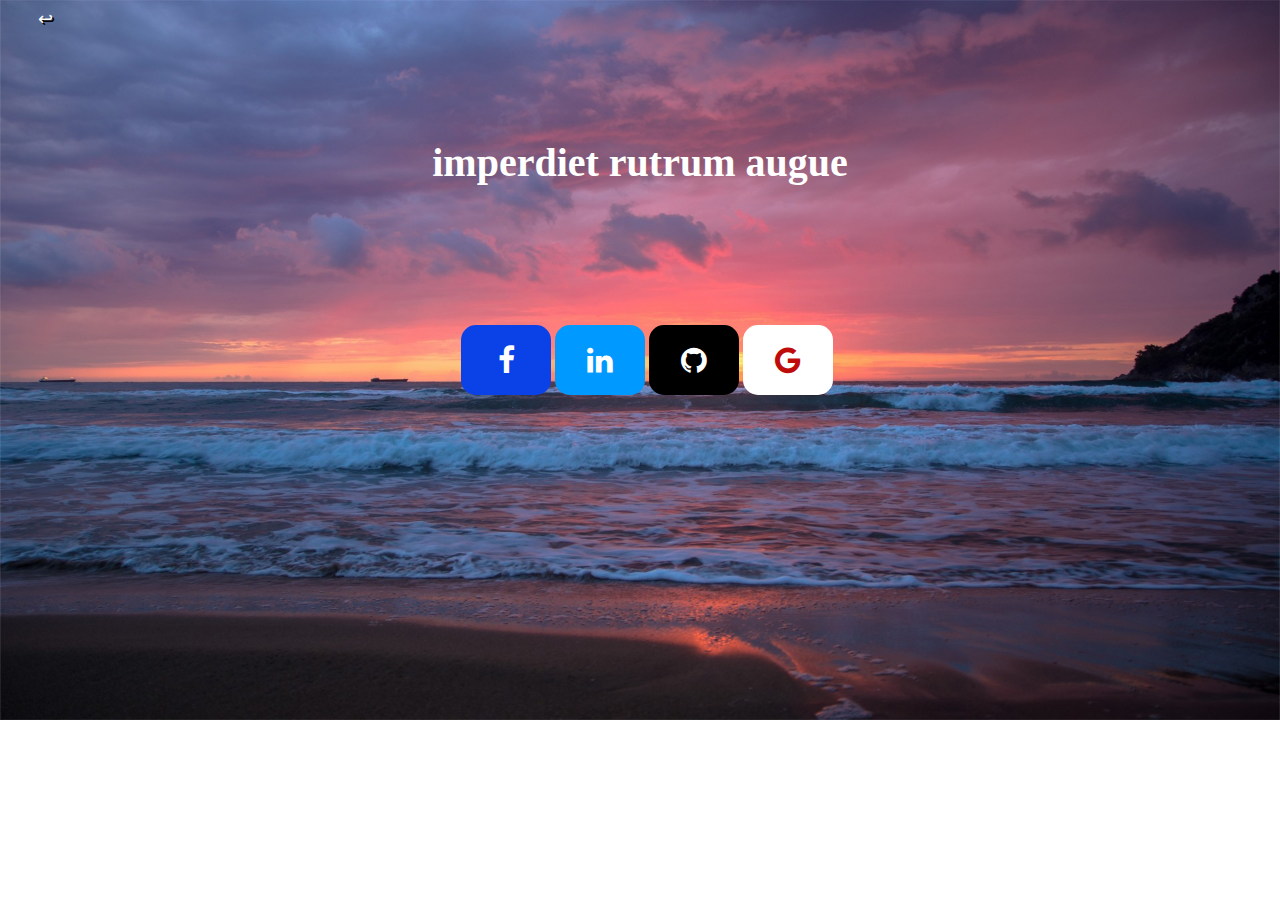
==== fifthPage.html @ 97422dcc "first commit" ====
<!DOCTYPE html>
<html lang="en">
<head>
    <link rel="stylesheet" href="https://cdnjs.cloudflare.com/ajax/libs/font-awesome/4.7.0/css/font-awesome.min.css">
    <link rel="stylesheet" href="style.css" type="text/css">
    <meta charset="UTF-8">
    <meta http-equiv="X-UA-Compatible" content="IE=edge">
    <meta name="viewport" content="width=device-width, initial-scale=1.0">
    <title>Lorem</title>
</head>
<body>
    <h1 id="head">imperdiet rutrum augue</h1>
    <div class="socialMedia">
    <ul>
     <a href="https://www.facebook.com/luis.jauregui.14606" class="fa fa-facebook"></a>
     <a href="https://www.linkedin.com/in/luis-jauregui-83672821b/" class="fa fa-linkedin"></a>
     <a href="https://github.com/Luisjauregui6" class="fa fa-github"></a>
     <a href="mailto:luisjauregui221@gmail.com" class="fa fa-google"></a>
    </ul>
    </div>
    <a class="backHomeLinks" href="index.html">&#8617;</a>
</body>
</html>
---- style.css ----
body {
    background-image: url('img/wall-ocean.png');
    background-size: cover;
    background-repeat: no-repeat;
    width: 90%;  
    height: 100%;  
}

#clockContainer {
    position: absolute;
    top: 7%;
    left: 50%;
    transform: translate(-50%, -50%);
    color: white;
    font-size: 35px;
    font-family: Arial, Helvetica, sans-serif;
}

#clockContainer:hover {
    color: black;
    font-size: 38px;
    transition: 500ms linear;
}

#head {
    text-align: center;
    color: white;
    font-size: 40px;
    position: absolute;
    top: 15%;
    left: 50%;
    transform: translate(-50%, -50%);
}

#head:hover {
    text-shadow: 5px 5px 5px black;
    transition: 500ms linear;
}

.contentPage1 {
    color: white;
    font-size: 25px;
    width: fit-content;
    text-align: center;
    position: absolute;
    top: 50%;
    left: 50%;
    transform: translate(-50%, -50%);
}

.contentPage1:hover {
    text-shadow: 5px 5px 5px black;
    transition: 500ms linear;
}

.contentPage2 {
    color: white;
    font-size: 25px;
    width: fit-content;
    text-align: center;
    position: absolute;
    top: 45%;
    left: 50%;
    transform: translate(-50%, -50%);
}

.contentPage2:hover {
    text-shadow: 5px 5px 5px black;
    transition: 500ms linear;
}

#imgCont {
    text-align: center;
    width: fit-content;
    position: absolute;
    top: 50%;
    left: 25%;
    transform: translate(-50%, -50%);
    border: 2px solid black;
    background-color: #b7a1a1;
}

#imgCont:hover {
    width: 303px;
    height: 403px;
    border: 5px solid black;
    background-color: rgb(116, 109, 109);
}

#imgCont2 {
    text-align: center;
    width: fit-content;
    position: absolute;
    top: 50%;
    left: 50%;
    transform: translate(-50%, -50%);
    border: 2px solid black;
    background-color: #b7a1a1;
}

#imgCont2:hover {
    width: 303px;
    height: 403px;
    border: 5px solid black;
    background-color: rgb(116, 109, 109);
}

#imgCont3 {
    text-align: center;
    width: fit-content;
    position: absolute;
    top: 50%;
    left: 75%;
    transform: translate(-50%, -50%);
    border: 2px solid black;
    background-color: #b7a1a1;
}

#imgCont3:hover {
    width: 303px;
    height: 403px;
    border: 5px solid black;
    background-color: rgb(116, 109, 109);
}

.imgDesc {
    color: white;
    font-weight: bold;
}


/*icon to return to ''index'' page*/
.backHomeLinks {
    color: white;
    text-align: center;
    padding: 15px 15px;
    margin: 15px;
    font-size: 18px;
    text-decoration: none;
    text-shadow: 2px 2px black;
}

/*effects of mouse over back home icon*/
.backHomeLinks:hover {
    color: rgb(255, 255, 255);
    transition: 1000ms linear;
    background-color: rgb(71, 75, 75);
    box-sizing: border-box;
    border-radius: 15px 15px;   
}


/*index menu special effects*/
.overlay {
    height: 100%;
    width: 0;
    position: fixed;
    z-index: 1;
    top: 0;
    left: 0;
    background-color: black;
    background-color: rgba(0, 0, 0, 0.9);
    overflow: hidden;
    transition: 0.5s;
}

.overlay-content {
    position: relative;
    top: 10%;
    width: 100%;
    text-align: center;
    margin-top: 30px;
    font-family: Arial, Helvetica, sans-serif;
}

.overlay a {
    padding: 8px;
    text-decoration: none;
    font-size: 36px;
    color: #818181;
    display: block;
    transition: 0.3s;    
}

.overlay a:hover, .overlay a:focus {
    color: #f1f1f1
}

.overlay .closeButton {
    position: absolute;
    top: 20px;
    right: 45px;
    font-size: 60px;
}

@media screen and (max-height: 450px) {
    .overlay a {font-size: 20px;}
    .overlay .closeButton {
        font-size: 40px;
        top: 15px;
        right: 35px;
    }
}

/*icon to access the menu on index page*/
.span {
    font-size: 30px;
    cursor: pointer;
    color: white;
}

/*icon styles*/
.fa {
    padding: 20px;
    font-size: 30px;
    text-align: center;
    width: 50px;
    text-decoration: none;
    border-radius: 15px 15px;
}

/*facebook*/
.fa-facebook {
    color: white;
    background-color: rgb(11, 66, 232);
}

.fa:hover {
    opacity: 0.7;
}

/*linkedIn*/
.fa-linkedin {
    color: white;
    background-color: rgb(0, 153, 255);
}

/*github*/
.fa-github {
    color: white;
    background-color: black;
}

/*gmail*/
.fa-google {
    color: rgb(192, 11, 11);
    background-color: white;
}

/*social media div*/
.socialMedia {
    position: absolute;
    top: 40%;
    left: 49%;
    transform: translate(-50%, -50%);
}
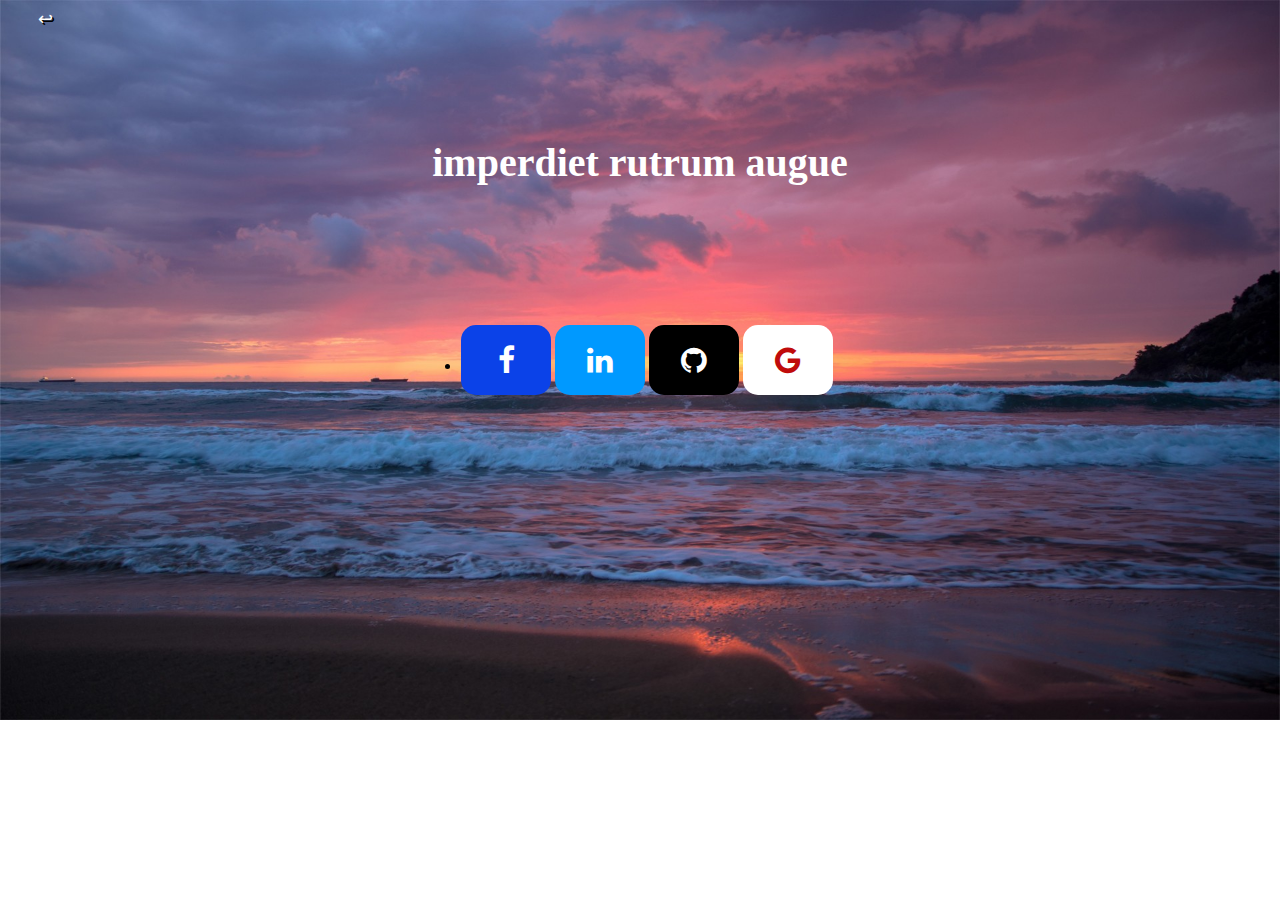
==== commit fd2d1e45: "missing ul attribute" ====
--- a/fifthPage.html
+++ b/fifthPage.html
@@ -12,12 +12,14 @@
     <h1 id="head">imperdiet rutrum augue</h1>
     <div class="socialMedia">
     <ul>
+        <li>
      <a href="https://www.facebook.com/luis.jauregui.14606" class="fa fa-facebook"></a>
      <a href="https://www.linkedin.com/in/luis-jauregui-83672821b/" class="fa fa-linkedin"></a>
      <a href="https://github.com/Luisjauregui6" class="fa fa-github"></a>
      <a href="mailto:luisjauregui221@gmail.com" class="fa fa-google"></a>
-    </ul>
+    </li>
+        </ul>
     </div>
     <a class="backHomeLinks" href="index.html">&#8617;</a>
 </body>
-</html>+</html>
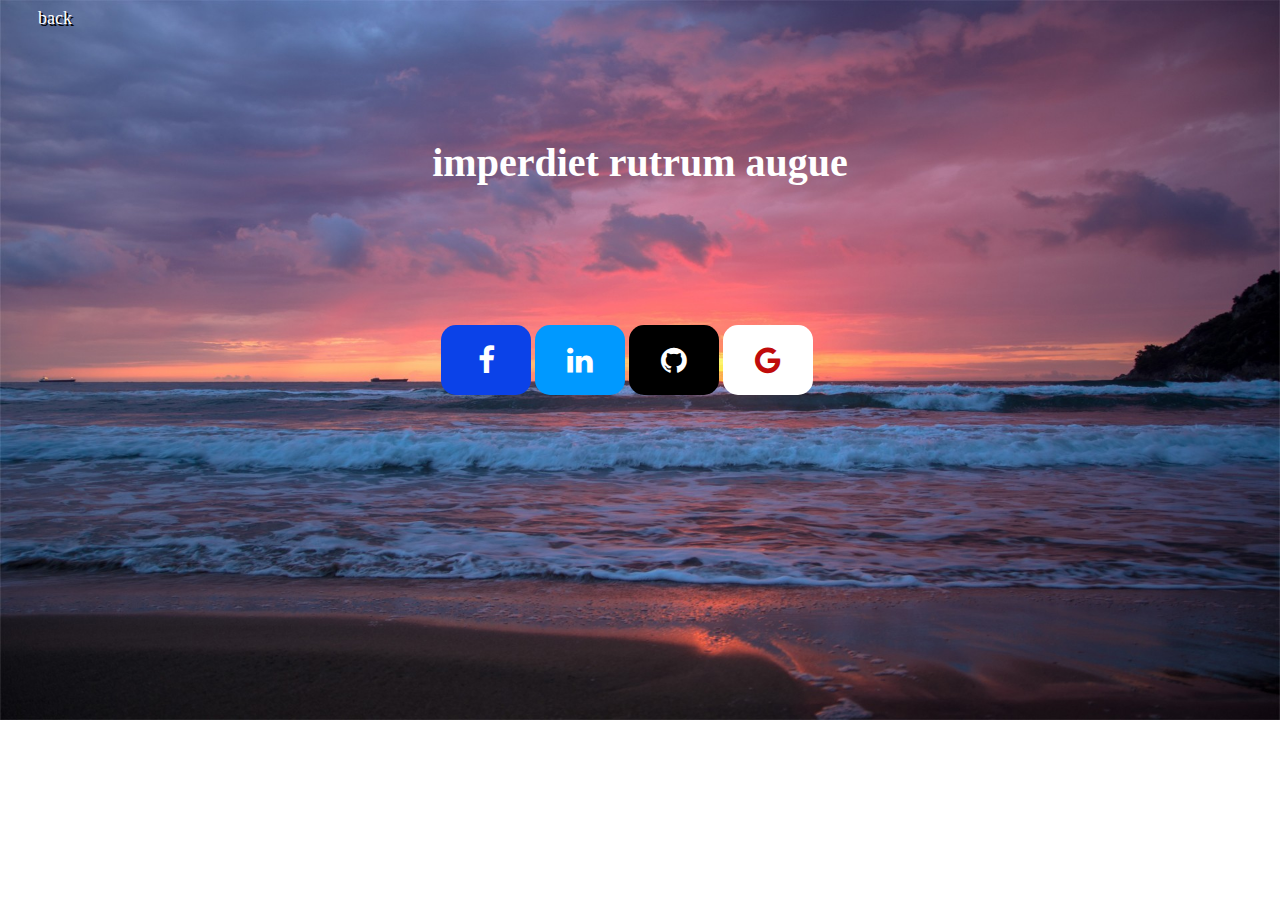
==== commit 965c723a: "page improvement" ====
--- a/fifthPage.html
+++ b/fifthPage.html
@@ -11,15 +11,11 @@
 <body>
     <h1 id="head">imperdiet rutrum augue</h1>
     <div class="socialMedia">
-    <ul>
-        <li>
      <a href="https://www.facebook.com/luis.jauregui.14606" class="fa fa-facebook"></a>
      <a href="https://www.linkedin.com/in/luis-jauregui-83672821b/" class="fa fa-linkedin"></a>
      <a href="https://github.com/Luisjauregui6" class="fa fa-github"></a>
-     <a href="mailto:luisjauregui221@gmail.com" class="fa fa-google"></a>
-    </li>
-        </ul>
+     <a href="mailto:luisjauregui221@gmail.com" class="fa fa-google"></a>    
     </div>
-    <a class="backHomeLinks" href="index.html">&#8617;</a>
+    <a class="backHomeLinks" href="index.html">back</a>
 </body>
 </html>
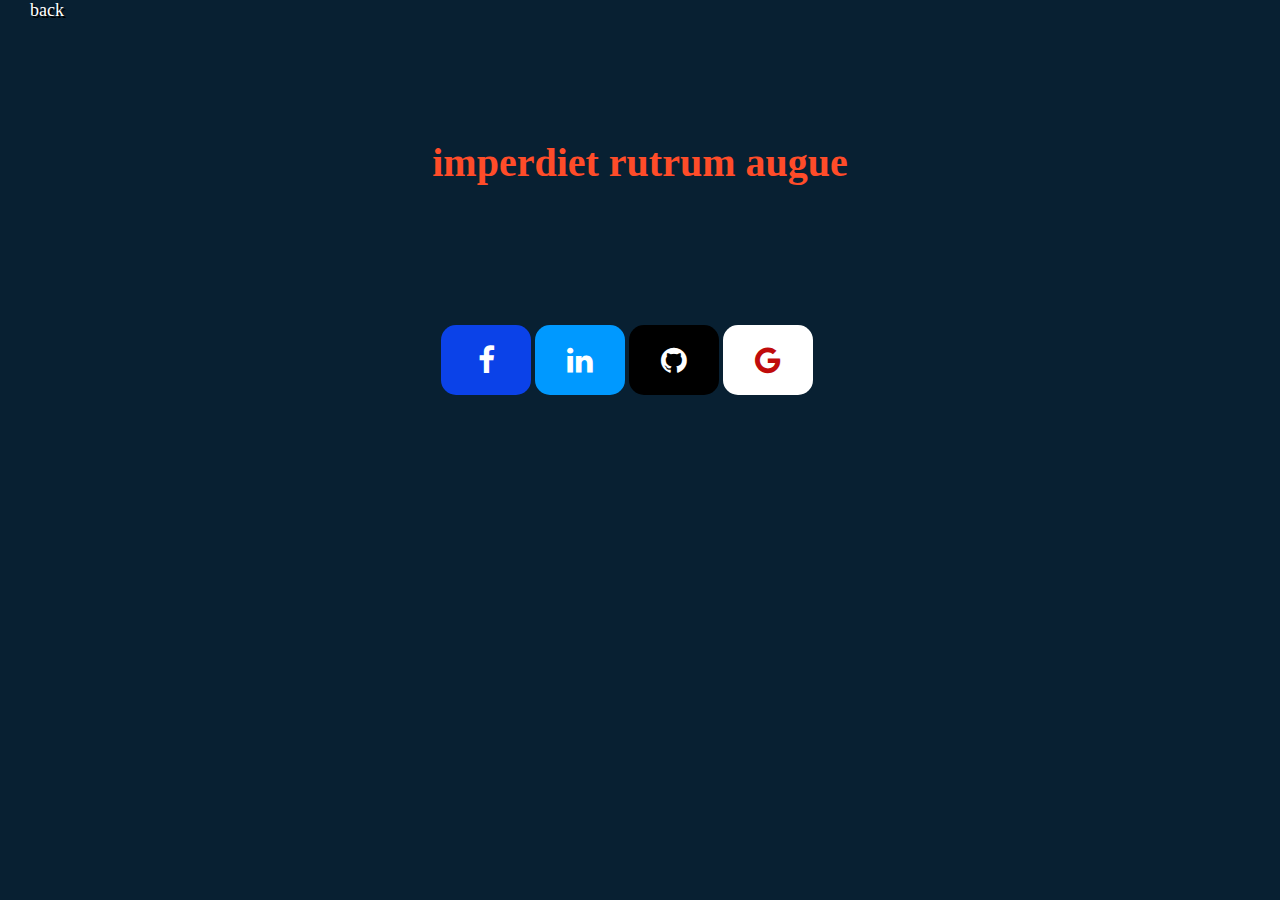
==== commit f73b56a8: "update" ====
--- a/fifthPage.html
+++ b/fifthPage.html
@@ -11,10 +11,10 @@
 <body>
     <h1 id="head">imperdiet rutrum augue</h1>
     <div class="socialMedia">
-     <a href="https://www.facebook.com/luis.jauregui.14606" class="fa fa-facebook"></a>
-     <a href="https://www.linkedin.com/in/luis-jauregui-83672821b/" class="fa fa-linkedin"></a>
-     <a href="https://github.com/Luisjauregui6" class="fa fa-github"></a>
-     <a href="mailto:luisjauregui221@gmail.com" class="fa fa-google"></a>    
+     <a target="_blank" href="https://www.facebook.com/luis.jauregui.14606" class="fa fa-facebook"></a>
+     <a target="_blank" href="https://www.linkedin.com/in/luis-jauregui-83672821b/" class="fa fa-linkedin"></a>
+     <a target="_blank" href="https://github.com/Luisjauregui6" class="fa fa-github"></a>
+     <a target="_blank" href="mailto:luisjauregui221@gmail.com" class="fa fa-google"></a>    
     </div>
     <a class="backHomeLinks" href="index.html">back</a>
 </body>
--- a/style.css
+++ b/style.css
@@ -1,30 +1,24 @@
 body {
-    background-image: url('img/wall-ocean.png');
-    background-size: cover;
-    background-repeat: no-repeat;
-    width: 90%;  
+    background-color: #082032;
+   margin: 0%;
+   padding: 0%;
+   width: 80%;  
     height: 100%;  
 }
 
-#clockContainer {
+#clockDiv {
     position: absolute;
     top: 7%;
     left: 50%;
     transform: translate(-50%, -50%);
-    color: white;
+    color: #FF4C29;
     font-size: 35px;
     font-family: Arial, Helvetica, sans-serif;
 }
 
-#clockContainer:hover {
-    color: black;
-    font-size: 38px;
-    transition: 500ms linear;
-}
-
 #head {
     text-align: center;
-    color: white;
+    color: #FF4C29;
     font-size: 40px;
     position: absolute;
     top: 15%;
@@ -38,7 +32,7 @@
 }
 
 .contentPage1 {
-    color: white;
+    color: #546c80;
     font-size: 25px;
     width: fit-content;
     text-align: center;
@@ -54,7 +48,7 @@
 }
 
 .contentPage2 {
-    color: white;
+    color: #546c80;
     font-size: 25px;
     width: fit-content;
     text-align: center;
@@ -77,14 +71,15 @@
     left: 25%;
     transform: translate(-50%, -50%);
     border: 2px solid black;
-    background-color: #b7a1a1;
+    background-color: #082032;
 }
 
 #imgCont:hover {
     width: 303px;
     height: 403px;
-    border: 5px solid black;
-    background-color: rgb(116, 109, 109);
+    border: 5px solid #334756;
+    background-color: #2C394B;
+    transition: 500ms linear;
 }
 
 #imgCont2 {
@@ -95,14 +90,15 @@
     left: 50%;
     transform: translate(-50%, -50%);
     border: 2px solid black;
-    background-color: #b7a1a1;
+    background-color: #082032;
 }
 
 #imgCont2:hover {
     width: 303px;
     height: 403px;
-    border: 5px solid black;
-    background-color: rgb(116, 109, 109);
+    border: 5px solid #334756;
+    background-color: #2C394B;
+    transition: 500ms linear;
 }
 
 #imgCont3 {
@@ -113,19 +109,25 @@
     left: 75%;
     transform: translate(-50%, -50%);
     border: 2px solid black;
-    background-color: #b7a1a1;
+    background-color: #082032;
 }
 
 #imgCont3:hover {
     width: 303px;
     height: 403px;
-    border: 5px solid black;
-    background-color: rgb(116, 109, 109);
+    border: 5px solid #334756;
+    background-color: #2C394B;
+    transition: 500ms linear;
 }
 
 .imgDesc {
     color: white;
     font-weight: bold;
+    font-size: 25px;
+}
+
+.imgDesc:hover {
+    color: #FF4C29;
 }
 
 
@@ -159,7 +161,7 @@
     top: 0;
     left: 0;
     background-color: black;
-    background-color: rgba(0, 0, 0, 0.9);
+    background-color: #2C394B;
     overflow: hidden;
     transition: 0.5s;
 }
@@ -177,13 +179,13 @@
     padding: 8px;
     text-decoration: none;
     font-size: 36px;
-    color: #818181;
+    color: #ed5e41;
     display: block;
     transition: 0.3s;    
 }
 
 .overlay a:hover, .overlay a:focus {
-    color: #f1f1f1
+    color: #fd2a00
 }
 
 .overlay .closeButton {
@@ -206,7 +208,7 @@
 .span {
     font-size: 30px;
     cursor: pointer;
-    color: white;
+    color: #FF4C29;
 }
 
 /*icon styles*/
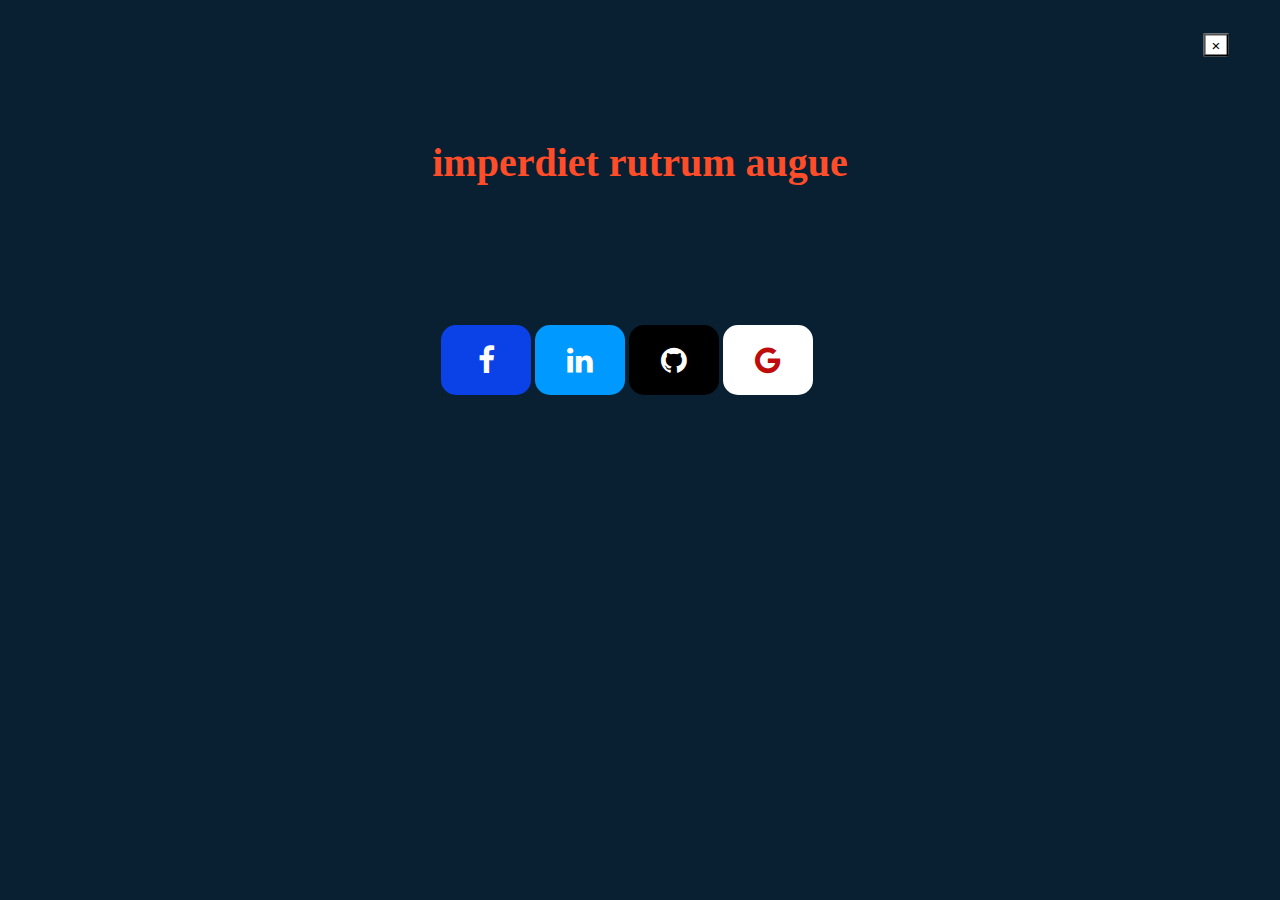
==== commit ff58fb0d: "updates" ====
--- a/fifthPage.html
+++ b/fifthPage.html
@@ -11,11 +11,13 @@
 <body>
     <h1 id="head">imperdiet rutrum augue</h1>
     <div class="socialMedia">
-     <a target="_blank" href="https://www.facebook.com/luis.jauregui.14606" class="fa fa-facebook"></a>
+     <a target="_blank" href="#" class="fa fa-facebook"></a>
      <a target="_blank" href="https://www.linkedin.com/in/luis-jauregui-83672821b/" class="fa fa-linkedin"></a>
      <a target="_blank" href="https://github.com/Luisjauregui6" class="fa fa-github"></a>
      <a target="_blank" href="mailto:luisjauregui221@gmail.com" class="fa fa-google"></a>    
     </div>
-    <a class="backHomeLinks" href="index.html">back</a>
+    <!-- <a class="backHomeLinks" href="index.html">back</a> -->
+    <button class="backHomeLinks" onclick="backHome()">&#215;</button>
 </body>
+<script src="code.js"></script>
 </html>
--- a/style.css
+++ b/style.css
@@ -45,6 +45,7 @@
 .contentPage1:hover {
     text-shadow: 5px 5px 5px black;
     transition: 500ms linear;
+    color: #8fa0ae;
 }
 
 .contentPage2 {
@@ -61,6 +62,7 @@
 .contentPage2:hover {
     text-shadow: 5px 5px 5px black;
     transition: 500ms linear;
+    color: #8fa0ae;
 }
 
 #imgCont {
@@ -77,7 +79,7 @@
 #imgCont:hover {
     width: 303px;
     height: 403px;
-    border: 5px solid #334756;
+    border: 5px solid #FF4C29;
     background-color: #2C394B;
     transition: 500ms linear;
 }
@@ -96,7 +98,7 @@
 #imgCont2:hover {
     width: 303px;
     height: 403px;
-    border: 5px solid #334756;
+    border: 5px solid #FF4C29;
     background-color: #2C394B;
     transition: 500ms linear;
 }
@@ -115,40 +117,40 @@
 #imgCont3:hover {
     width: 303px;
     height: 403px;
-    border: 5px solid #334756;
+    border: 5px solid #FF4C29;
     background-color: #2C394B;
     transition: 500ms linear;
 }
 
 .imgDesc {
     color: white;
+    transition: 500ms linear;
     font-weight: bold;
     font-size: 25px;
 }
 
 .imgDesc:hover {
     color: #FF4C29;
+    text-shadow: 5px 5px 5px black;
 }
 
 
 /*icon to return to ''index'' page*/
 .backHomeLinks {
-    color: white;
-    text-align: center;
-    padding: 15px 15px;
-    margin: 15px;
-    font-size: 18px;
-    text-decoration: none;
-    text-shadow: 2px 2px black;
+    color: #000000;
+    background-color: #ffffff;
+    position: absolute;
+    top: 5%;
+    left: 95%;
+    transform: translate(-50%, -50%);
+    font-size: 15px;
 }
 
 /*effects of mouse over back home icon*/
 .backHomeLinks:hover {
-    color: rgb(255, 255, 255);
-    transition: 1000ms linear;
-    background-color: rgb(71, 75, 75);
-    box-sizing: border-box;
-    border-radius: 15px 15px;   
+    color: #ff0000;
+    border: 2px solid #FF4C29;
+    transition: 200ms linear;
 }
 
 
@@ -161,7 +163,7 @@
     top: 0;
     left: 0;
     background-color: black;
-    background-color: #2C394B;
+    background-color: #162841;
     overflow: hidden;
     transition: 0.5s;
 }
@@ -255,4 +257,24 @@
     top: 40%;
     left: 49%;
     transform: translate(-50%, -50%);
+}
+
+#formDiv {
+   text-align: center;
+   position: absolute;
+   top: 50%;
+   left: 50%;
+   transform: translate(-50%, -50%);
+}
+
+h2 {
+    text-align: center;
+    color: #FF4C29;
+    font-size: 30px;
+}
+
+label {
+    text-align: center;
+    color: #FF4C29;
+    font-size: 20px;
 }